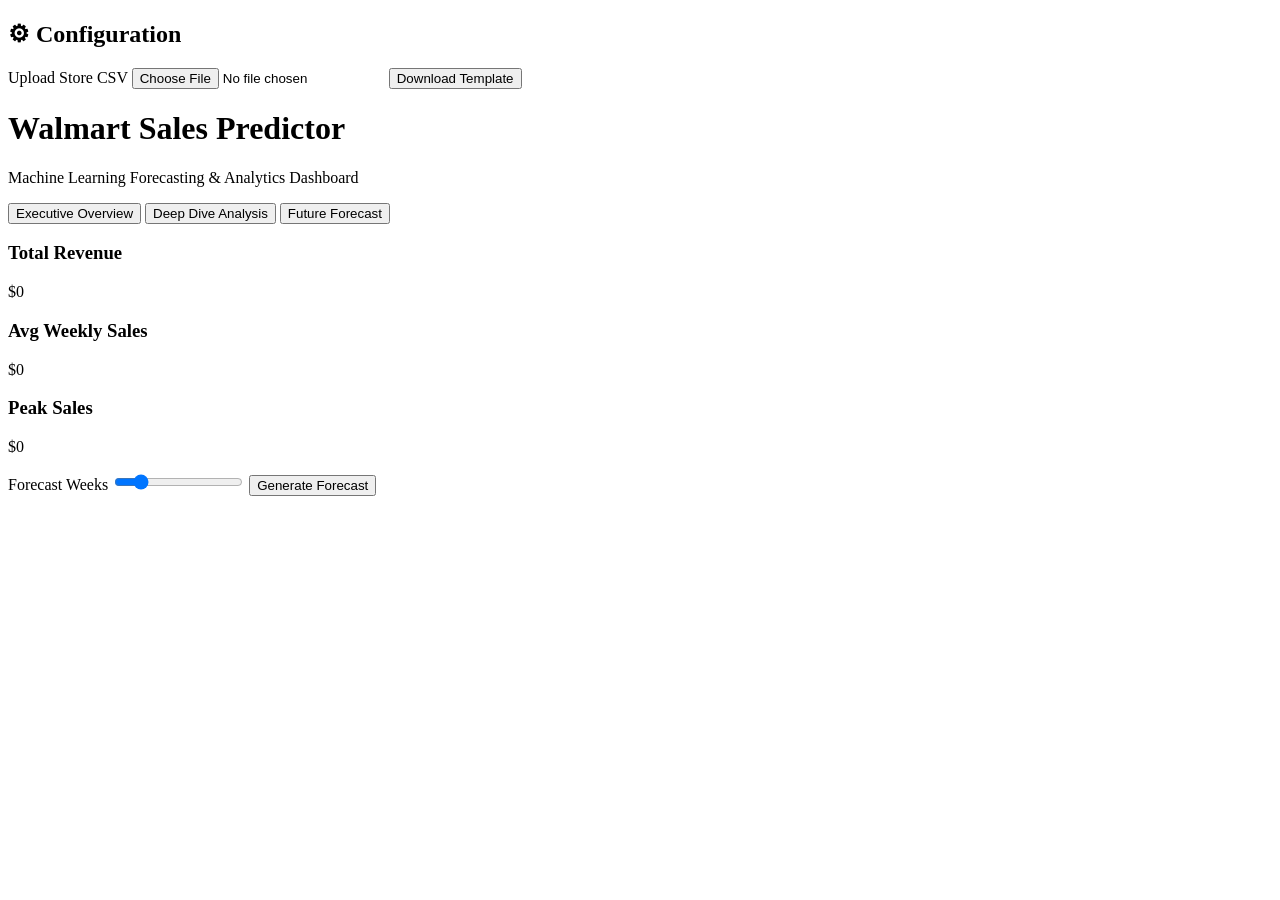
==== index.html @ 070f4d26 "Create index.html" ====
<!DOCTYPE html>
<html lang="en">
<head>
<meta charset="UTF-8">
<title>Walmart Sales Predictor</title>

<link rel="stylesheet" href="style.css">
<script src="https://cdn.plot.ly/plotly-2.30.0.min.js"></script>
</head>

<body>

<div class="sidebar">

<h2>⚙ Configuration</h2>

<label>Upload Store CSV</label>
<input type="file" id="csvUpload">

<button id="downloadTemplate">
Download Template
</button>

</div>

<div class="main">

<header class="hero">
<h1>Walmart Sales Predictor</h1>
<p>Machine Learning Forecasting & Analytics Dashboard</p>
</header>

<div class="tabs">

<button class="tab active" data-tab="overview">Executive Overview</button>
<button class="tab" data-tab="analysis">Deep Dive Analysis</button>
<button class="tab" data-tab="forecast">Future Forecast</button>

</div>

<div class="tab-content active" id="overview">

<div class="metrics">

<div class="metric">
<h3>Total Revenue</h3>
<p id="totalSales">$0</p>
</div>

<div class="metric">
<h3>Avg Weekly Sales</h3>
<p id="avgSales">$0</p>
</div>

<div class="metric">
<h3>Peak Sales</h3>
<p id="peakSales">$0</p>
</div>

</div>

<div id="salesChart"></div>

</div>

<div class="tab-content" id="analysis">

<div id="deptChart"></div>
<div id="storeChart"></div>

</div>

<div class="tab-content" id="forecast">

<label>Forecast Weeks</label>
<input type="range" id="weeks" min="4" max="52" value="12">

<button id="forecastBtn">Generate Forecast</button>

<div id="forecastChart"></div>

</div>

</div>

<script src="script.js"></script>

</body>
</html>
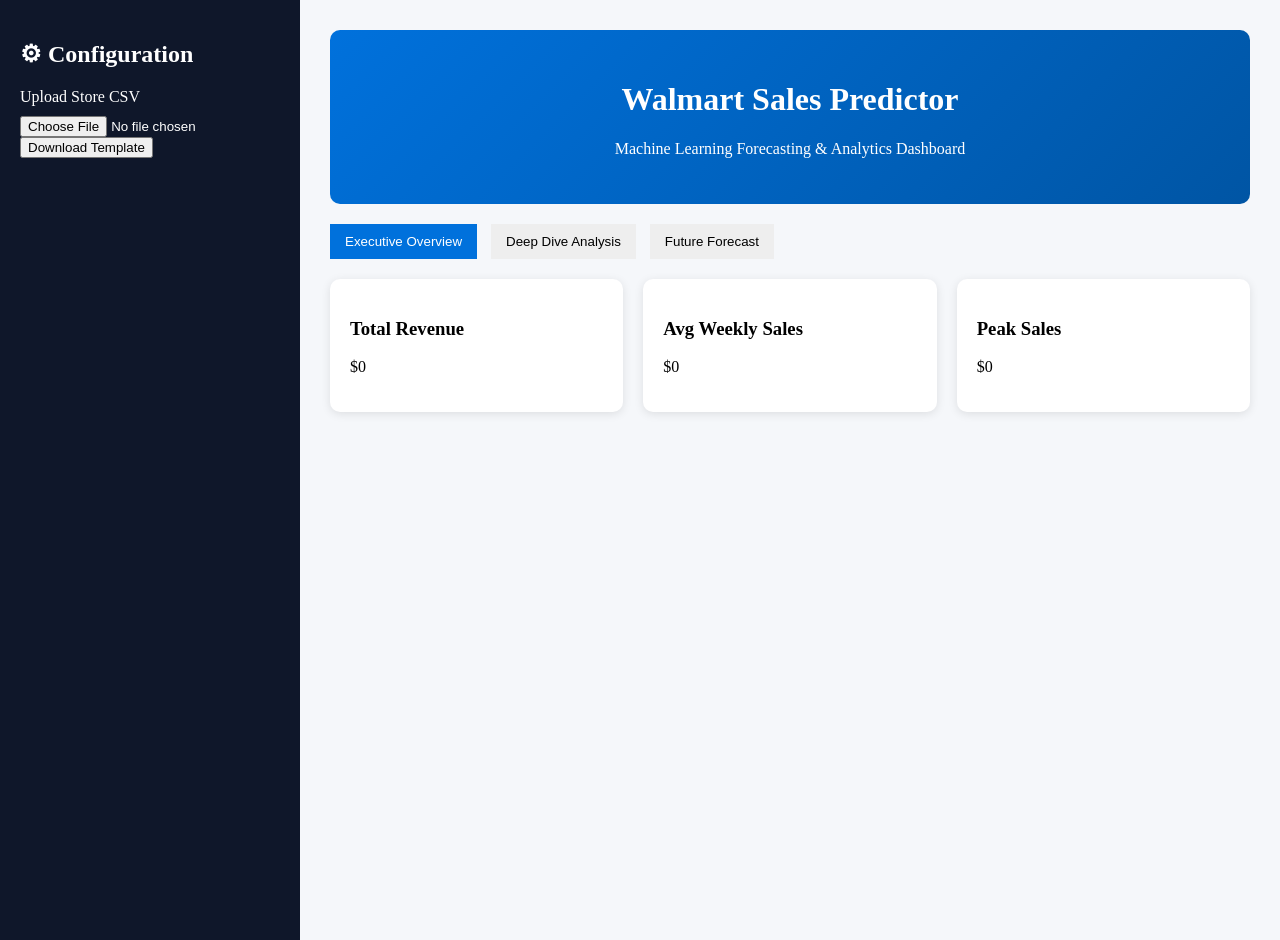
==== commit 6408c3f7: "Update index.html" ====
--- a/index.html
+++ b/index.html
@@ -6,6 +6,7 @@
 
 <link rel="stylesheet" href="style.css">
 <script src="https://cdn.plot.ly/plotly-2.30.0.min.js"></script>
+
 </head>
 
 <body>
@@ -17,18 +18,20 @@
 <label>Upload Store CSV</label>
 <input type="file" id="csvUpload">
 
-<button id="downloadTemplate">
-Download Template
-</button>
+<button id="downloadTemplate">Download Template</button>
 
 </div>
+
 
 <div class="main">
 
 <header class="hero">
+
 <h1>Walmart Sales Predictor</h1>
 <p>Machine Learning Forecasting & Analytics Dashboard</p>
+
 </header>
+
 
 <div class="tabs">
 
@@ -37,6 +40,7 @@
 <button class="tab" data-tab="forecast">Future Forecast</button>
 
 </div>
+
 
 <div class="tab-content active" id="overview">
 
@@ -63,17 +67,21 @@
 
 </div>
 
+
 <div class="tab-content" id="analysis">
 
+<h3>Department Performance</h3>
 <div id="deptChart"></div>
-<div id="storeChart"></div>
 
 </div>
 
+
 <div class="tab-content" id="forecast">
 
+<h3>Future Forecast</h3>
+
 <label>Forecast Weeks</label>
-<input type="range" id="weeks" min="4" max="52" value="12">
+<input type="range" min="4" max="52" value="12" id="weeks">
 
 <button id="forecastBtn">Generate Forecast</button>
 
@@ -83,6 +91,7 @@
 
 </div>
 
+
 <script src="script.js"></script>
 
 </body>
--- a/style.css
+++ b/style.css
@@ -0,0 +1,86 @@
+body{
+font-family:Inter;
+margin:0;
+background:#f5f7fa;
+display:flex;
+}
+
+.sidebar{
+
+width:260px;
+background:#0f172a;
+color:white;
+padding:20px;
+height:100vh;
+}
+
+.sidebar input{
+width:100%;
+margin-top:10px;
+}
+
+.main{
+
+flex:1;
+padding:30px;
+}
+
+.hero{
+
+background:linear-gradient(135deg,#0071dc,#0055a4);
+color:white;
+padding:30px;
+border-radius:10px;
+text-align:center;
+}
+
+.tabs{
+
+margin-top:20px;
+}
+
+.tab{
+
+padding:10px 15px;
+border:none;
+background:#eee;
+cursor:pointer;
+margin-right:10px;
+}
+
+.tab.active{
+background:#0071dc;
+color:white;
+}
+
+.tab-content{
+display:none;
+margin-top:20px;
+}
+
+.tab-content.active{
+display:block;
+}
+
+.metrics{
+
+display:flex;
+gap:20px;
+}
+
+.metric{
+
+background:white;
+padding:20px;
+border-radius:10px;
+box-shadow:0 2px 10px rgba(0,0,0,0.1);
+flex:1;
+}
+
+#salesChart,
+#deptChart,
+#storeChart,
+#forecastChart{
+
+margin-top:30px;
+}
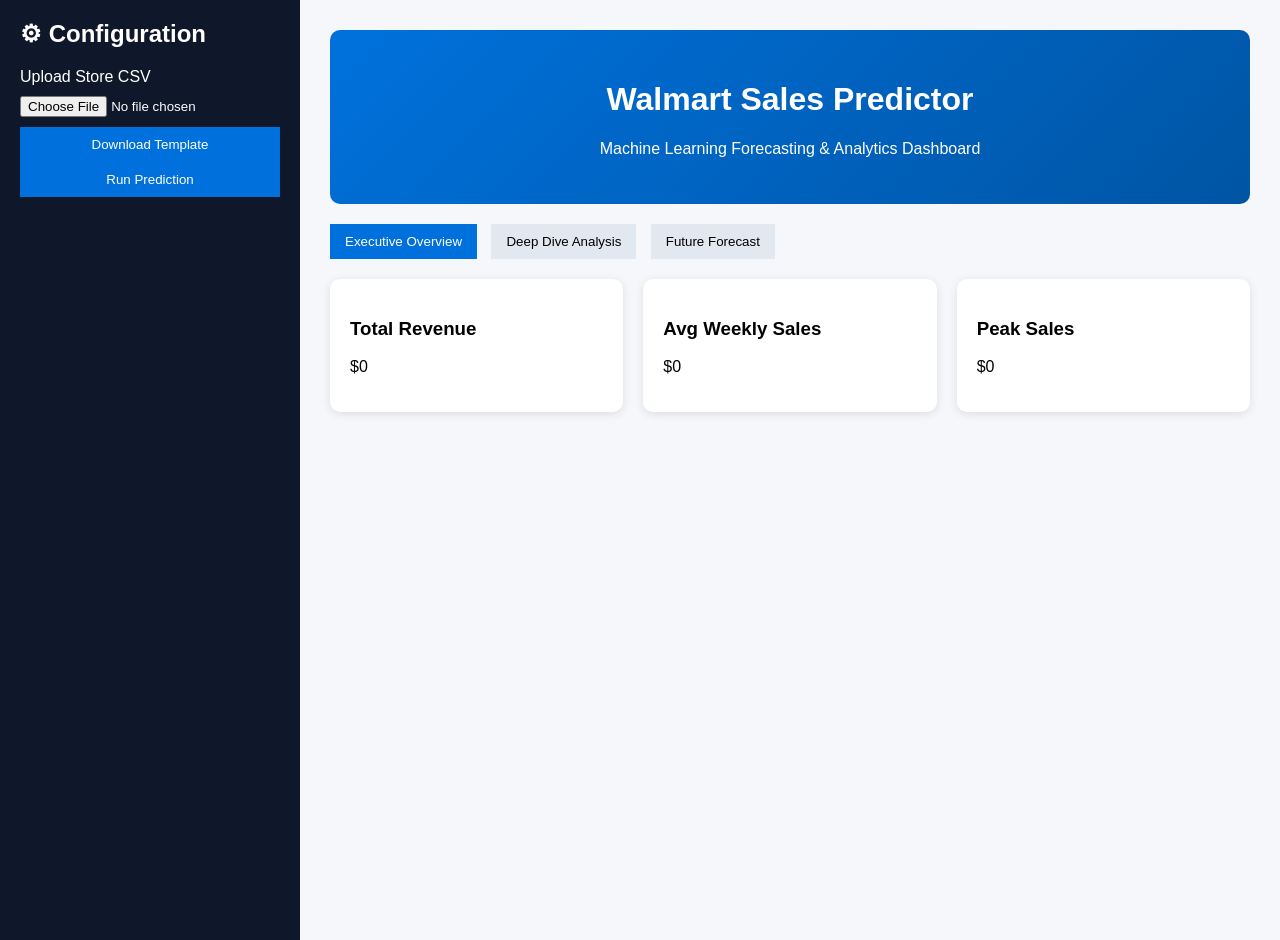
==== commit 06fd54b0: "Update index.html" ====
--- a/index.html
+++ b/index.html
@@ -5,6 +5,7 @@
 <title>Walmart Sales Predictor</title>
 
 <link rel="stylesheet" href="style.css">
+
 <script src="https://cdn.plot.ly/plotly-2.30.0.min.js"></script>
 
 </head>
@@ -16,9 +17,12 @@
 <h2>⚙ Configuration</h2>
 
 <label>Upload Store CSV</label>
+
 <input type="file" id="csvUpload">
 
 <button id="downloadTemplate">Download Template</button>
+
+<button id="runPrediction">Run Prediction</button>
 
 </div>
 
@@ -70,7 +74,8 @@
 
 <div class="tab-content" id="analysis">
 
-<h3>Department Performance</h3>
+<h3>Department Analysis</h3>
+
 <div id="deptChart"></div>
 
 </div>
@@ -80,7 +85,6 @@
 
 <h3>Future Forecast</h3>
 
-<label>Forecast Weeks</label>
 <input type="range" min="4" max="52" value="12" id="weeks">
 
 <button id="forecastBtn">Generate Forecast</button>
@@ -89,6 +93,7 @@
 
 </div>
 
+
 </div>
 
 
--- a/style.css
+++ b/style.css
@@ -1,8 +1,8 @@
 body{
-font-family:Inter;
+font-family:Arial, sans-serif;
 margin:0;
+display:flex;
 background:#f5f7fa;
-display:flex;
 }
 
 .sidebar{
@@ -12,17 +12,35 @@
 color:white;
 padding:20px;
 height:100vh;
+
+}
+
+.sidebar h2{
+margin-top:0;
 }
 
 .sidebar input{
 width:100%;
 margin-top:10px;
+margin-bottom:10px;
+}
+
+.sidebar button{
+
+width:100%;
+padding:10px;
+border:none;
+background:#0071dc;
+color:white;
+cursor:pointer;
+
 }
 
 .main{
 
 flex:1;
 padding:30px;
+
 }
 
 .hero{
@@ -32,40 +50,50 @@
 padding:30px;
 border-radius:10px;
 text-align:center;
+
 }
 
 .tabs{
 
 margin-top:20px;
+
 }
 
 .tab{
 
 padding:10px 15px;
 border:none;
-background:#eee;
+background:#e2e8f0;
 cursor:pointer;
 margin-right:10px;
+
 }
 
 .tab.active{
+
 background:#0071dc;
 color:white;
+
 }
 
 .tab-content{
+
 display:none;
 margin-top:20px;
+
 }
 
 .tab-content.active{
+
 display:block;
+
 }
 
 .metrics{
 
 display:flex;
 gap:20px;
+
 }
 
 .metric{
@@ -75,12 +103,11 @@
 border-radius:10px;
 box-shadow:0 2px 10px rgba(0,0,0,0.1);
 flex:1;
+
 }
 
-#salesChart,
-#deptChart,
-#storeChart,
-#forecastChart{
+#salesChart,#deptChart,#forecastChart{
 
 margin-top:30px;
+
 }
